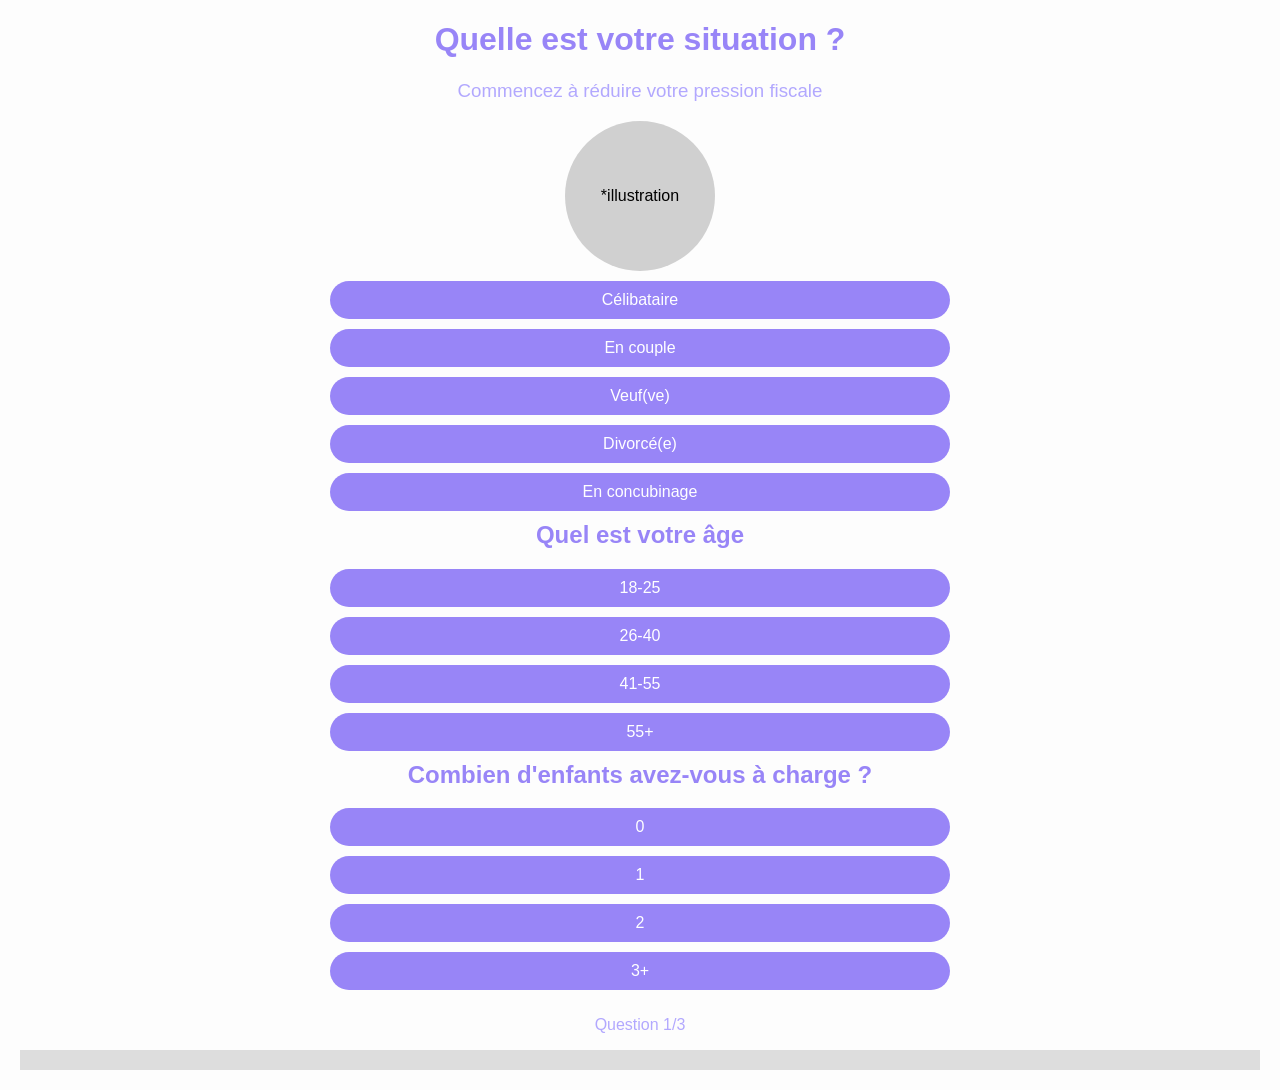
==== index.html @ 155e3e63 "First commit Nice today !" ====
<!DOCTYPE html>
<html>

<head>
    <title>Fomrulaire Interfactif</title>
    <link rel="stylesheet" type="text/css" href="index.css">
</head>

<body>
    

    <!-- Form-1 -->
    <div id="form">
        <h1>Quelle est votre situation ?</h1>
        <h3>Commencez à réduire votre pression fiscale</h3>

        <div class="img">
            <span>*illustration</span>
        </div>

        <div class="options">
            <button onclick="checkAnswer(this)">Célibataire</button>
            <button onclick="checkAnswer(this)">En couple</button>
            <button onclick="checkAnswer(this)">Veuf(ve)</button>
            <button onclick="checkAnswer(this)">Divorcé(e)</button>
            <button onclick="checkAnswer(this)">En concubinage</button>
        </div>
    </div>

    <!-- Form-2 -->
    <div id="form">
        <h2>Quel est votre âge</h2>


        <div class="options">
            <button onclick="checkAnswer(this)">18-25</button>
            <button onclick="checkAnswer(this)">26-40</button>
            <button onclick="checkAnswer(this)">41-55</button>
            <button onclick="checkAnswer(this)">55+</button>
        </div>
    </div>

    <!-- Form-3 -->
    <div id="form">
        <h2>Combien d'enfants avez-vous à charge ?</h2>

        <div class="options">
            <button onclick="checkAnswer(this)">0</button>
            <button onclick="checkAnswer(this)">1</button>
            <button onclick="checkAnswer(this)">2</button>
            <button onclick="checkAnswer(this)">3+</button>
        </div>
    </div>

    <p id="QT">Question 1/3</p>
    <!-- Barre de progression -->
    <div id="progress-bar-container">
        <div id="progress-bar"></div>
    </div>

    <!-- Résultats -->
    <div id="results">
        <h2>Résultats :</h2>
        <p id="score">0</p>
    </div>

    <script src="index.js"></script>
</body>

</html>
---- index.css ----
body {
    font-family: Arial, sans-serif;
    margin: 20px;
    background-color: #fdfdfd;
}

h1 {
    text-align: center;
    color: #9885F7;

}

h2 {
    margin-top: 0;
    color: #9885F7;
    text-align: center;
}
h3 {
    margin-top: 0;
    color: #b2a8fe;
    text-align: center;
    font-weight: lighter;
}

#form {
    align-items: center;

}

.options {
    display: flex;
    flex-direction: column;
    flex-wrap: wrap;
    justify-content: space-between;
    margin-top: 10px;
}
.img {
    text-align: center;
    margin-left: auto;
    margin-right: auto;
    width: 50%;
    /* Vous pouvez ajuster cette valeur en fonction de vos besoins */
    width: 150px;
    height: 150px;
    border-radius: 50%;
    background-color: rgb(208, 208, 208);
    display: flex;
    justify-content: center;
    align-items: center;
}
.img span {
    font-size: 16px;
    color: #000000;
}

button {
    padding: 10px 20px;
    margin-bottom: 10px;
    border: none;
    background-color: #9885F7;
    color: #fff;
    font-size: 16px;
    cursor: pointer;
    transition: background-color 0.3s ease;
    border-radius: 20px;
    display: inline-block;
    align-self:center;
    width:50% ;
}

button:hover {
    background-color: #7e72d8;
}

button:disabled {
    cursor: not-allowed;
}

button.correct {
    background-color: #60b961;
    color: #fff;
}

button.incorrect {
    background-color: #e65f5f;
    color: #fff;
}

p {
    text-align: center;
    margin-left: auto;
    margin-right: auto;
    width: 50%;/* Vous pouvez ajuster cette valeur en fonction de vos besoins */
    color: #b2a8fe;
}

#QT {
    text-align: center;
}

#results {
    border: 1px solid #ccc;
    background-color: #fff;
    padding: 20px;
    box-shadow: 0px 2px 5px rgba(0, 0, 0, 0.1);
    display: none;
}

#results h2 {
    margin-top: 0;
    color: #555;
}

#score {
    font-size: 20px;
    font-weight: bold;
    text-align: center;
    margin-top: 10px;
    color: #333;
}
/* Styliser la barre de progression */
#progress-bar-container {
    background-color: #ddd;
    height: 20px;
    margin-bottom: 20px;
}

#progress-bar {
    background-color: #60b961;
    height: 100%;
    width: 0%;
    transition: width 0.3s ease;
}
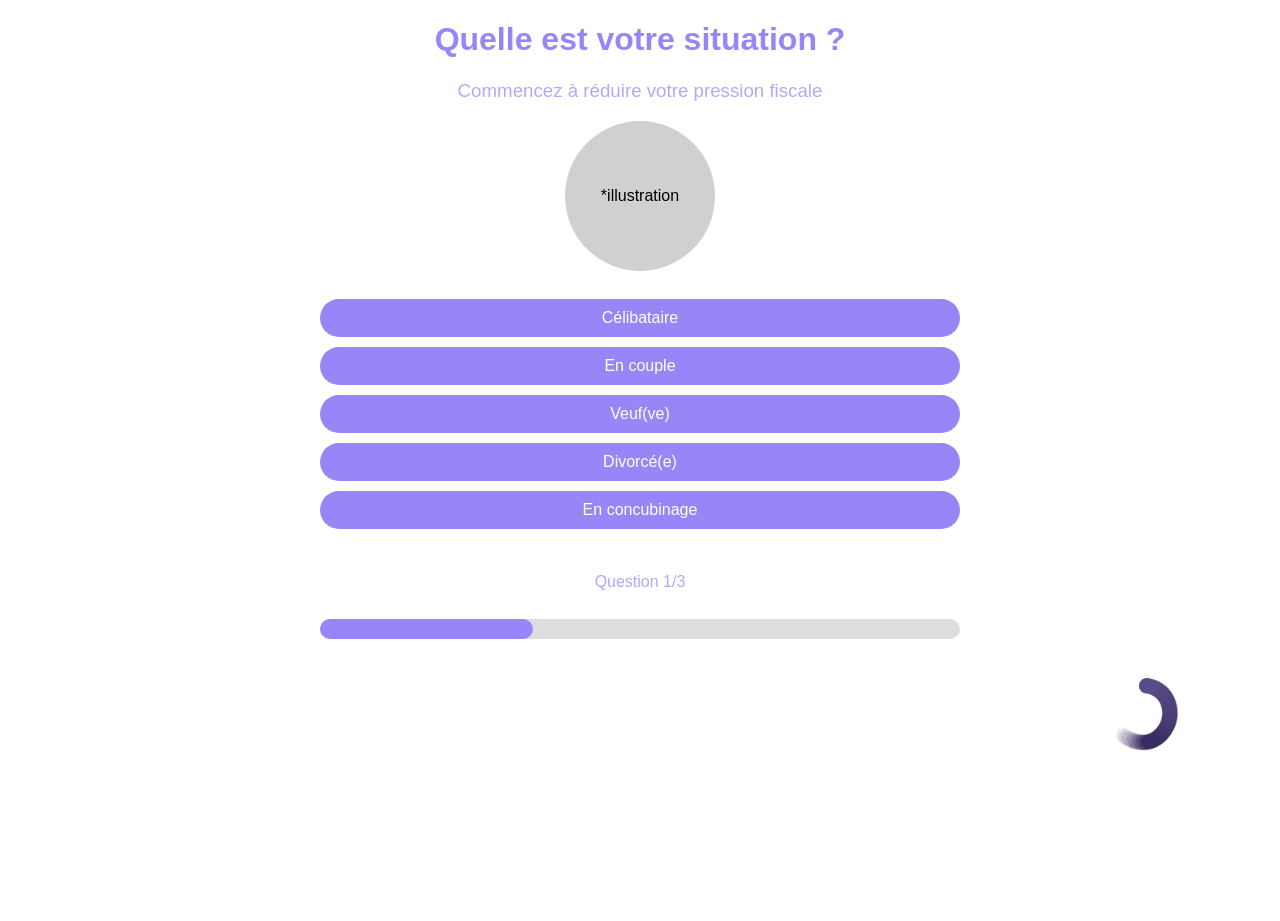
==== commit 67b2a7f4: "End "resultats" pages" ====
--- a/index.html
+++ b/index.html
@@ -8,60 +8,115 @@
 
 <body>
     
+    <!-- formulaires généraux -->
+    <div id="general-form">
+        <!-- Form-1 -->
+        <div id="form-1">
+            <h1>Quelle est votre situation ?</h1>
+            <h3>Commencez à réduire votre pression fiscale</h3>
 
-    <!-- Form-1 -->
-    <div id="form">
-        <h1>Quelle est votre situation ?</h1>
-        <h3>Commencez à réduire votre pression fiscale</h3>
+            <!-- illustration de la situation présenté -->
+            <div class="img">
+                <span>*illustration</span>
+            </div>
+            
+            <!-- Creer un espacement -->
+            <br>
 
-        <div class="img">
-            <span>*illustration</span>
+            <!-- choix possibles -->
+            <div class="options">
+                <button onclick="move()">Célibataire</button>
+                <button onclick="move()">En couple</button>
+                <button onclick="move()">Veuf(ve)</button>
+                <button onclick="move()">Divorcé(e)</button>
+                <button onclick="move()">En concubinage</button>
+            </div>
+
+            <!-- gif animé qui imite le symbole de l'infini -->
+            <div class="loading">
+                <img src="chooze-loading.gif" alt="mon gif-loading...">
+            </div>
+
+            <br>
+
+            <!-- Numéro de la question en cours -->
+            <p id="QT-1">Question 1/3</p>
+            
         </div>
 
-        <div class="options">
-            <button onclick="checkAnswer(this)">Célibataire</button>
-            <button onclick="checkAnswer(this)">En couple</button>
-            <button onclick="checkAnswer(this)">Veuf(ve)</button>
-            <button onclick="checkAnswer(this)">Divorcé(e)</button>
-            <button onclick="checkAnswer(this)">En concubinage</button>
+        <!-- Form-2 -->
+        <div id="form-2" class="hidden">
+            <h1>Quel est votre âge ?</h1>
+            <h3>Commencez à réduire votre pression fiscale</h3>
+
+            <div class="img">
+                <span>*illustration</span>
+            </div>
+            
+            <br>
+
+            <div class="options">
+                <button onclick="move()">18-25</button>
+                <button onclick="move()">26-40</button>
+                <button onclick="move()">41-55</button>
+                <button onclick="move()">55+</button>
+            </div>
+
+            <!-- gif animé qui imite le symbole de l'infini -->
+            <div class="loading">
+                <img src="chooze-loading.gif" alt="mon gif-loading...">
+            </div>
+
+            <br>
+            <br>
+            <br>
+            
+            <!-- Numéro de la question en cours -->
+            <p id="QT-2">Question 1/3</p>
+            
         </div>
+
+        <!-- Form-3 -->
+        <div id="form-3" class="hidden">
+            <h1>Combien d'enfants avez-vous à charge ?</h1>
+            <h3>Commencez à réduire votre pression fiscale</h3>
+
+            <div class="img">
+                <span>*illustration</span>
+            </div>
+            
+            <br>
+
+            <div class="options">
+                <button onclick="move()">0</button>
+                <button onclick="move()">1</button>
+                <button onclick="move()">2</button>
+                <button onclick="move()">3+</button>
+            </div>
+            <!-- gif animé qui imite le symbole de l'infini -->
+            <div class="loading">
+                <img src="chooze-loading.gif" alt="mon gif-loading...">
+            </div>
+            
+            <br>
+
+            <!-- Numéro de la question en cours -->
+            <p id="QT-3">Question 1/3</p>
+
+        </div>
+
+        <!-- Barre de progression -->
+            <div id="center-container">
+                <div class="progress-bar-container" id ="hidden-container">
+                    <div id="progress-bar"></div>
+                </div>
+            </div>
+            
     </div>
 
-    <!-- Form-2 -->
-    <div id="form">
-        <h2>Quel est votre âge</h2>
-
-
-        <div class="options">
-            <button onclick="checkAnswer(this)">18-25</button>
-            <button onclick="checkAnswer(this)">26-40</button>
-            <button onclick="checkAnswer(this)">41-55</button>
-            <button onclick="checkAnswer(this)">55+</button>
-        </div>
-    </div>
-
-    <!-- Form-3 -->
-    <div id="form">
-        <h2>Combien d'enfants avez-vous à charge ?</h2>
-
-        <div class="options">
-            <button onclick="checkAnswer(this)">0</button>
-            <button onclick="checkAnswer(this)">1</button>
-            <button onclick="checkAnswer(this)">2</button>
-            <button onclick="checkAnswer(this)">3+</button>
-        </div>
-    </div>
-
-    <p id="QT">Question 1/3</p>
-    <!-- Barre de progression -->
-    <div id="progress-bar-container">
-        <div id="progress-bar"></div>
-    </div>
-
-    <!-- Résultats -->
-    <div id="results">
-        <h2>Résultats :</h2>
-        <p id="score">0</p>
+    <!-- GIF de chargement -->
+    <div id="loading-gif" class="hidden-gif">
+        <img src="chooze-logo-anime.gif" alt="Chargement...">
     </div>
 
     <script src="index.js"></script>
--- a/index.css
+++ b/index.css
@@ -1,39 +1,25 @@
 body {
     font-family: Arial, sans-serif;
     margin: 20px;
-    background-color: #fdfdfd;
+    background-color: #ffffff;
+    position: relative;
+    min-height: 100vh;
+    padding: 0;
+    margin: 0;
+    margin-bottom: 0%;
 }
 
 h1 {
     text-align: center;
     color: #9885F7;
-
 }
 
-h2 {
-    margin-top: 0;
-    color: #9885F7;
-    text-align: center;
-}
 h3 {
-    margin-top: 0;
     color: #b2a8fe;
     text-align: center;
     font-weight: lighter;
 }
 
-#form {
-    align-items: center;
-
-}
-
-.options {
-    display: flex;
-    flex-direction: column;
-    flex-wrap: wrap;
-    justify-content: space-between;
-    margin-top: 10px;
-}
 .img {
     text-align: center;
     margin-left: auto;
@@ -48,17 +34,72 @@
     justify-content: center;
     align-items: center;
 }
+
 .img span {
     font-size: 16px;
     color: #000000;
 }
+
+.options {
+    display: flex;
+    flex-direction: column;
+    flex-wrap: wrap;
+    justify-content: space-between;
+    margin-top: 10px;
+}
+
+.loading{
+    position: absolute;
+    bottom: 50%;
+    top: 70%;
+    right: 60%;
+    left: 80%;
+    transform: scale(0.2); /* Réduire la taille du gif de 50%*/
+}
+
+#QT-1,
+#QT-2,
+#QT-3 {
+    text-align: center;
+}
+
+/* Styliser la barre de progression */
+
+#center-container{
+    display: flex;
+    justify-content: center;
+    align-items: center;
+    height: 5vh;
+    width: 100%;
+    
+    
+}
+
+.progress-bar-container {
+     background-color: #ddd;
+     border-radius: 20px;
+     height: 20px;
+     width: 50%;
+     display: flex;
+}
+
+.progress-bar-container #progress-bar {
+    position: absolute;
+    height: 20px;
+    width: 16.66%;
+    border-radius: 20px;
+    background-color: #9885F7;
+    transition: width 0.5s ease;
+}
+
+
 
 button {
     padding: 10px 20px;
     margin-bottom: 10px;
     border: none;
     background-color: #9885F7;
-    color: #fff;
+    color: #ffffff;
     font-size: 16px;
     cursor: pointer;
     transition: background-color 0.3s ease;
@@ -69,21 +110,13 @@
 }
 
 button:hover {
-    background-color: #7e72d8;
+    background-color: #ffffff;
+    color: #9885F7;
+    border: 1px solid #9885F7;
 }
 
 button:disabled {
     cursor: not-allowed;
-}
-
-button.correct {
-    background-color: #60b961;
-    color: #fff;
-}
-
-button.incorrect {
-    background-color: #e65f5f;
-    color: #fff;
 }
 
 p {
@@ -94,40 +127,10 @@
     color: #b2a8fe;
 }
 
-#QT {
-    text-align: center;
-}
-
-#results {
-    border: 1px solid #ccc;
-    background-color: #fff;
-    padding: 20px;
-    box-shadow: 0px 2px 5px rgba(0, 0, 0, 0.1);
+.hidden {
     display: none;
 }
 
-#results h2 {
-    margin-top: 0;
-    color: #555;
+.hidden-gif {
+    display: none;
 }
-
-#score {
-    font-size: 20px;
-    font-weight: bold;
-    text-align: center;
-    margin-top: 10px;
-    color: #333;
-}
-/* Styliser la barre de progression */
-#progress-bar-container {
-    background-color: #ddd;
-    height: 20px;
-    margin-bottom: 20px;
-}
-
-#progress-bar {
-    background-color: #60b961;
-    height: 100%;
-    width: 0%;
-    transition: width 0.3s ease;
-}
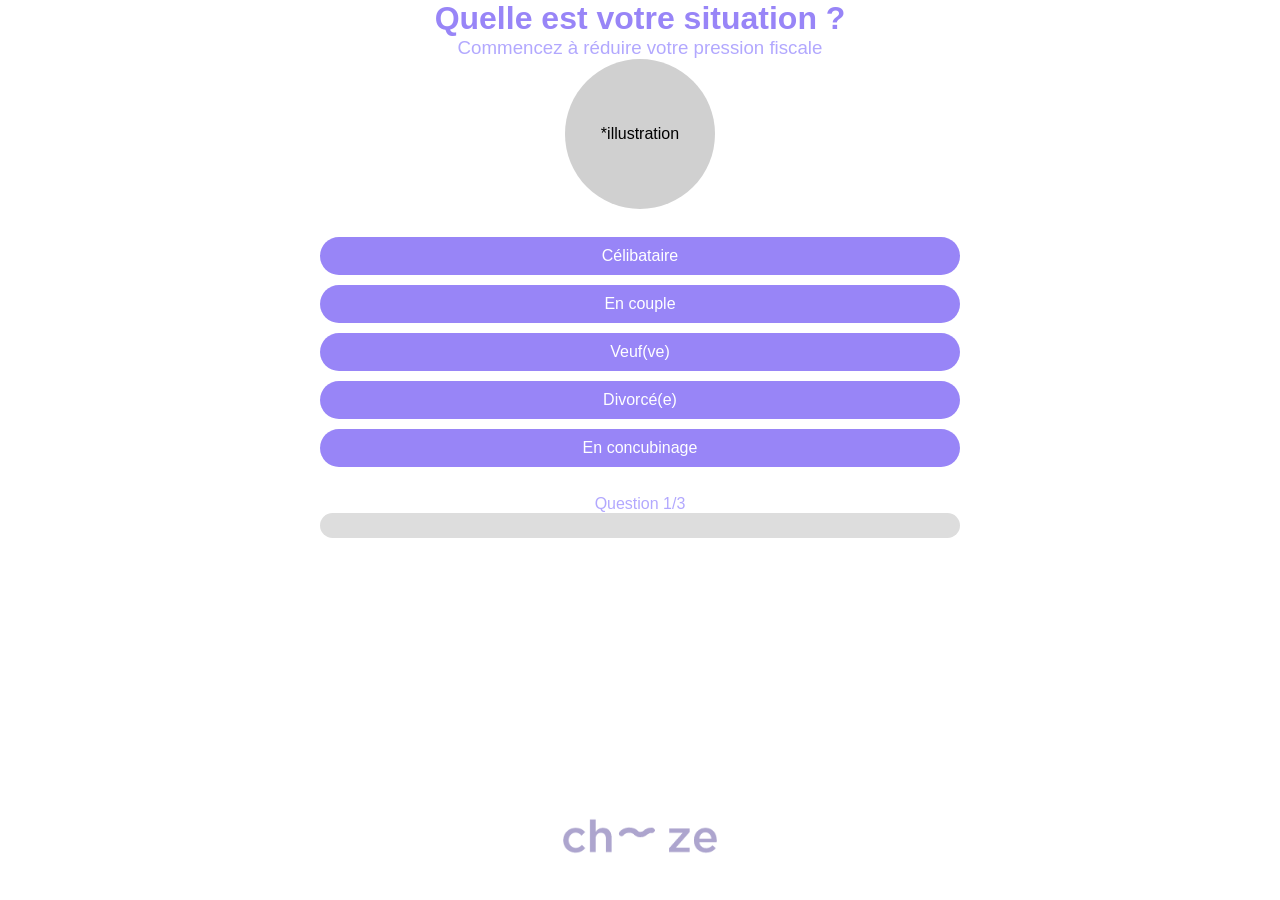
==== commit a5ca7482: "Premier envoi" ====
--- a/index.html
+++ b/index.html
@@ -3,6 +3,8 @@
 
 <head>
     <title>Fomrulaire Interfactif</title>
+    <meta charset="utf-8">    
+    <link rel="stylesheet" href="reset.css">
     <link rel="stylesheet" type="text/css" href="index.css">
 </head>
 
@@ -30,12 +32,7 @@
                 <button onclick="move()">Veuf(ve)</button>
                 <button onclick="move()">Divorcé(e)</button>
                 <button onclick="move()">En concubinage</button>
-            </div>
-
-            <!-- gif animé qui imite le symbole de l'infini -->
-            <div class="loading">
-                <img src="chooze-loading.gif" alt="mon gif-loading...">
-            </div>
+            </div>           
 
             <br>
 
@@ -60,12 +57,7 @@
                 <button onclick="move()">26-40</button>
                 <button onclick="move()">41-55</button>
                 <button onclick="move()">55+</button>
-            </div>
-
-            <!-- gif animé qui imite le symbole de l'infini -->
-            <div class="loading">
-                <img src="chooze-loading.gif" alt="mon gif-loading...">
-            </div>
+            </div>            
 
             <br>
             <br>
@@ -92,11 +84,7 @@
                 <button onclick="move()">1</button>
                 <button onclick="move()">2</button>
                 <button onclick="move()">3+</button>
-            </div>
-            <!-- gif animé qui imite le symbole de l'infini -->
-            <div class="loading">
-                <img src="chooze-loading.gif" alt="mon gif-loading...">
-            </div>
+            </div>            
             
             <br>
 
@@ -111,6 +99,11 @@
                     <div id="progress-bar"></div>
                 </div>
             </div>
+
+        <!-- gif animé qui imite le symbole de l'infini -->
+        <div class="loading">
+            <img src="chooze-logo-anime.gif" alt="mon gif-loading...">
+        </div>
             
     </div>
 
--- a/index.css
+++ b/index.css
@@ -1,12 +1,13 @@
 body {
-    font-family: Arial, sans-serif;
-    margin: 20px;
-    background-color: #ffffff;
-    position: relative;
-    min-height: 100vh;
-    padding: 0;
-    margin: 0;
-    margin-bottom: 0%;
+    font-family: Arial, sans-serif;    
+    background-color: #ffffff;     
+}
+
+#general-form {
+    display: flex;
+    flex-direction: column;
+    justify-content: space-between;
+    height: 100vh;
 }
 
 h1 {
@@ -49,11 +50,8 @@
 }
 
 .loading{
-    position: absolute;
-    bottom: 50%;
-    top: 70%;
-    right: 60%;
-    left: 80%;
+    display: flex;
+    justify-content: center;    
     transform: scale(0.2); /* Réduire la taille du gif de 50%*/
 }
 
@@ -78,15 +76,15 @@
 .progress-bar-container {
      background-color: #ddd;
      border-radius: 20px;
-     height: 20px;
+     height: 25px;
      width: 50%;
      display: flex;
 }
 
 .progress-bar-container #progress-bar {
     position: absolute;
-    height: 20px;
-    width: 16.66%;
+    height: 25px;
+    width: 0%;
     border-radius: 20px;
     background-color: #9885F7;
     transition: width 0.5s ease;
